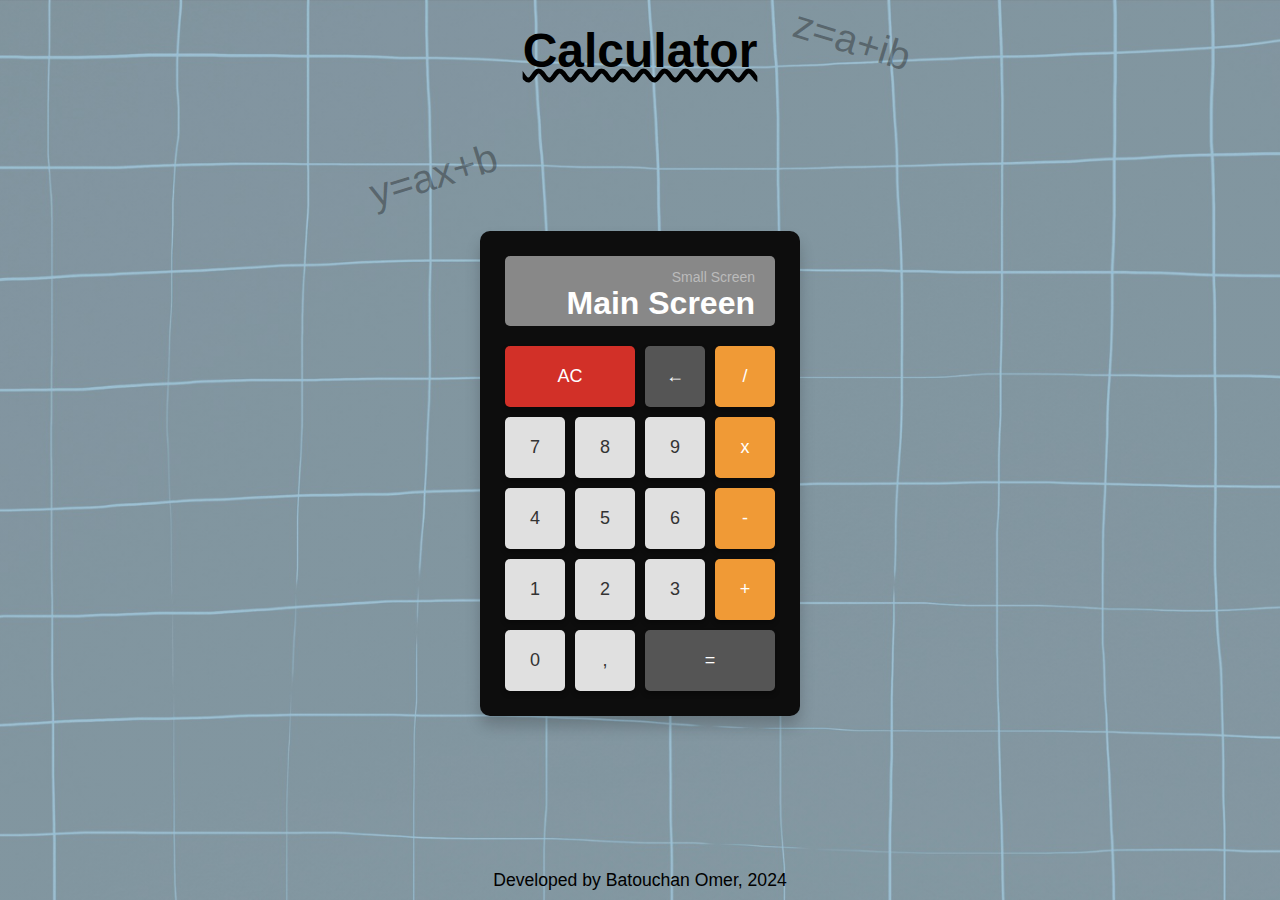
==== calculator/index.html @ b87b550e "Added structure and style" ====
<!DOCTYPE html>
<html lang="en">
<head>
    <meta charset="UTF-8">
    <meta name="viewport" content="width=device-width, initial-scale=1.0">
    <title>Calculator</title>
    <link rel="stylesheet" href="css/style.css">
</head>
<body>
    <header>
        <h1>Calculator</h1>
    </header>
    
    <div id="calculator">
        <div id="calculator-screen">
            <small id="small-screen">Small Screen </small>
            <p id="main-screen">Main Screen</p>
        </div>
        <div id="calculator-buttons">
            <button id="reset-btn" class="btn">AC</button>
            <button id="back-btn" class="btn">←</button>
            <button class="btn operator-btn">/</button>

            <button class="btn number-btn">7</button>
            <button class="btn number-btn">8</button>
            <button class="btn number-btn">9</button>
            <button class="btn operator-btn">x</button>

            <button class="btn number-btn">4</button>
            <button class="btn number-btn">5</button>
            <button class="btn number-btn">6</button>
            <button class="btn operator-btn">-</button>

            
            <button class="btn number-btn">1</button>
            <button class="btn number-btn">2</button>
            <button class="btn number-btn">3</button>
            <button class="btn operator-btn">+</button>
            
            <button class="btn number-btn">0</button>
            <button id="dot-btn" class="btn">,</button>
            <button id="equal-btn" class="btn">=</button>  
        </div>
    </div>

    <footer>
        Developed by Batouchan Omer, 2024
    </footer>
</body>
</html>
---- calculator/css/style.css ----
/* Basic Reset */
* {
    margin: 0;
    padding: 0;
    box-sizing: border-box;
    font-family: 'Arial', sans-serif;
}

/* Body Styling */
body {
    background: linear-gradient(rgba(240, 240, 240, 0.5), rgba(240, 240, 240, 0.5)),  url('../background.jpg') no-repeat center center/cover;
    display: flex;
    flex-direction: column;
    justify-content: space-between;
    align-items: center;
    height: 100vh;
    background-color: #d3d3d3;
}

/* Calculator Container */
#calculator {
    background-color: #0d0d0d;
    border-radius: 10px;
    box-shadow: 0 10px 15px rgba(0, 0, 0, 0.2);
    width: 320px;
    padding: 25px;
}

/* Calculator Screen */
#calculator-screen {
    background-color: #888888;
    color: #fff;
    padding: 12.5px 20px;
    text-align: right;
    font-family: 'Courier New', Courier, monospace;
    border-radius: 5px;
    margin-bottom: 20px;
    height: 70px; 
    display: flex;
    flex-direction: column;
    justify-content: space-between;
}

#small-screen {
    font-size: 14px;
    color: #bbb;
    height: 20px; 
}

#main-screen {
    font-size: 32px;
    font-weight: bold;
    height: 40px;
}

/* Calculator Buttons */
#calculator-buttons {
    display: grid;
    grid-template-columns: repeat(4, 1fr);
    gap: 10px;
}

/* General Button Styling */
.btn {
    padding: 20px;
    font-size: 18px;
    border: none;
    border-radius: 5px;
    cursor: pointer;
    transition: background-color 0.2s ease;
    box-shadow: 0 3px 5px rgba(0, 0, 0, 0.3);
    background-color: #f0f0f0;
}

.btn:active {
    box-shadow: 0 1px 3px rgba(0, 0, 0, 0.3);
    transform: translateY(2px);
}

/* Number Button Styling */
.number-btn, #dot-btn {
    background-color: #e0e0e0;
    color: #333;
}

.number-btn:hover, #dot-btn:hover {
    background-color: #d0d0d0;
}

/* Operator Button Styling */
.operator-btn {
    background-color: #f09a36;
    color: #fff;
}

.operator-btn:hover {
    background-color: #d88a2b;
}

/* Special Button Styling */
#reset-btn {
    background-color: #d23028;
    color: #fff;
    grid-column: span 2;
}

#reset-btn:hover {
    background-color: #ad2727;
}

#back-btn, #equal-btn {
    background-color: #555;
    color: #fff;
}

#back-btn:hover, #equal-btn:hover {
    background-color: #444;
}

#equal-btn {
    grid-column: span 2;
}


header{
    position: relative;
    margin-top: 2.5vh;
    font-size: 1.5rem;
    text-decoration: underline wavy black;
}

header::after{
    content: "y=ax+b";
    font-size: 2.5rem;
    color: #0d0d0d5b;
    position: absolute;
    left: -155px;
    bottom: -120px;
    transform: rotate(-17deg);
}

header::before{
    content: "z=a+ib";
    font-size: 2.5rem;
    color: #0d0d0d5b;
    position: absolute;
    right: -155px;
    bottom: 15px;
    transform: rotate(17deg);
}

footer{
    margin-bottom: 1vh;
    font-size: 1.1rem;
}
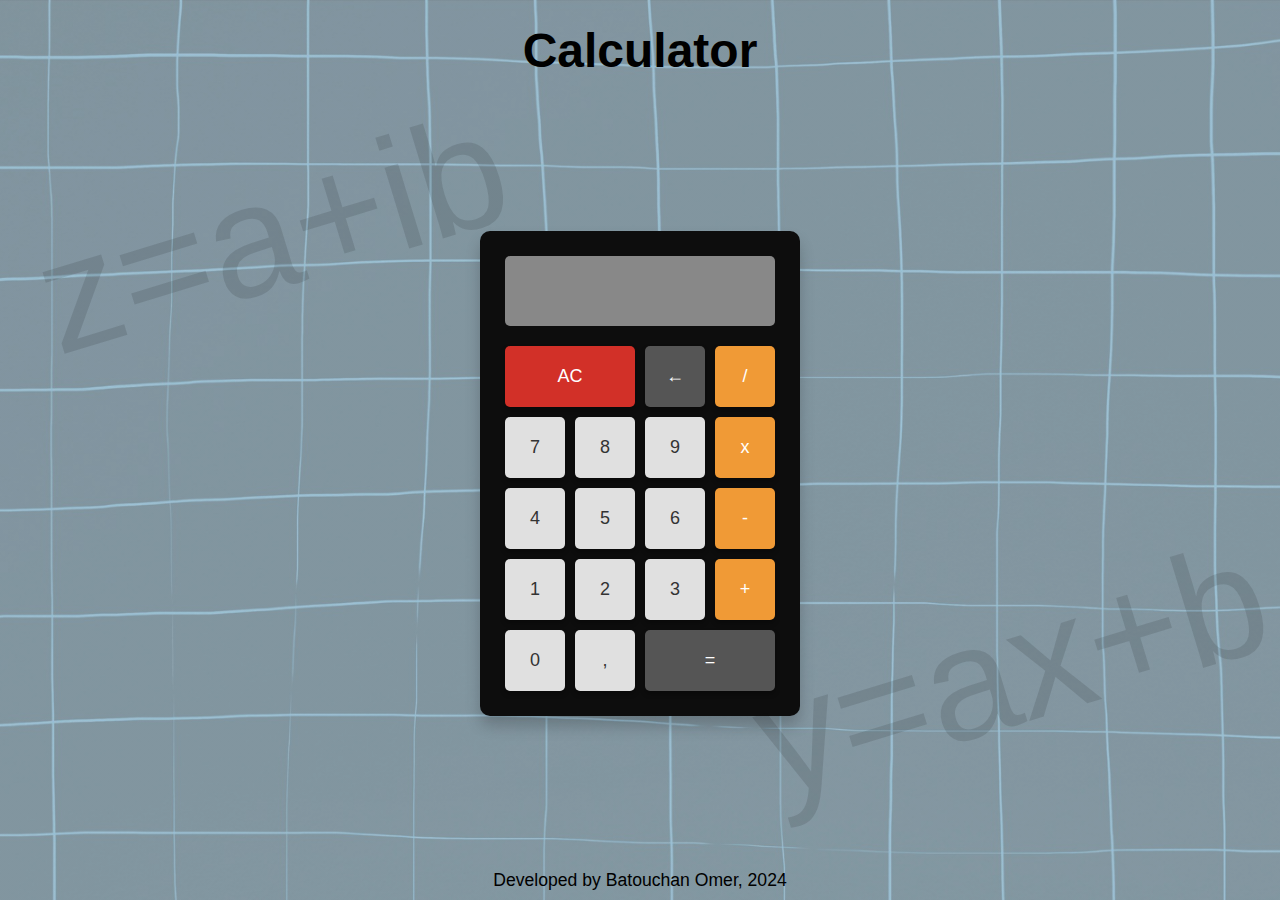
==== commit fadb4437: "Updated Style" ====
--- a/calculator/index.html
+++ b/calculator/index.html
@@ -5,6 +5,7 @@
     <meta name="viewport" content="width=device-width, initial-scale=1.0">
     <title>Calculator</title>
     <link rel="stylesheet" href="css/style.css">
+    <script src="js/script.js" defer></script>
 </head>
 <body>
     <header>
@@ -13,8 +14,8 @@
     
     <div id="calculator">
         <div id="calculator-screen">
-            <small id="small-screen">Small Screen </small>
-            <p id="main-screen">Main Screen</p>
+            <small id="small-screen"></small>
+            <p id="main-screen"></p>
         </div>
         <div id="calculator-buttons">
             <button id="reset-btn" class="btn">AC</button>
--- a/calculator/css/style.css
+++ b/calculator/css/style.css
@@ -1,5 +1,7 @@
 /* Basic Reset */
-* {
+*,
+*::after,
+*::before{
     margin: 0;
     padding: 0;
     box-sizing: border-box;
@@ -24,6 +26,9 @@
     box-shadow: 0 10px 15px rgba(0, 0, 0, 0.2);
     width: 320px;
     padding: 25px;
+    position: relative;
+    z-index: 0;
+    
 }
 
 /* Calculator Screen */
@@ -123,30 +128,37 @@
 
 
 header{
-    position: relative;
     margin-top: 2.5vh;
     font-size: 1.5rem;
-    text-decoration: underline wavy black;
 }
 
-header::after{
-    content: "y=ax+b";
-    font-size: 2.5rem;
-    color: #0d0d0d5b;
+#calculator::after, #calculator::before {
+    content: "";
+    font-size: 10rem;
+    color: #0d0d0d20;
     position: absolute;
-    left: -155px;
-    bottom: -120px;
     transform: rotate(-17deg);
+    z-index: -1;
+    overflow: hidden;
 }
 
-header::before{
+#calculator::after {
+    content: "y=ax+b";
+    right: -37vw;
+    bottom: -5vh;
+}
+
+#calculator::before {
     content: "z=a+ib";
-    font-size: 2.5rem;
-    color: #0d0d0d5b;
-    position: absolute;
-    right: -155px;
-    bottom: 15px;
-    transform: rotate(17deg);
+    left: -35vw;
+    top: -10vh;
+}
+
+/* Media Query for Small Screens */
+@media (max-width: 1024px) {
+    #calculator::after, #calculator::before {
+        display: none;
+    }
 }
 
 footer{
